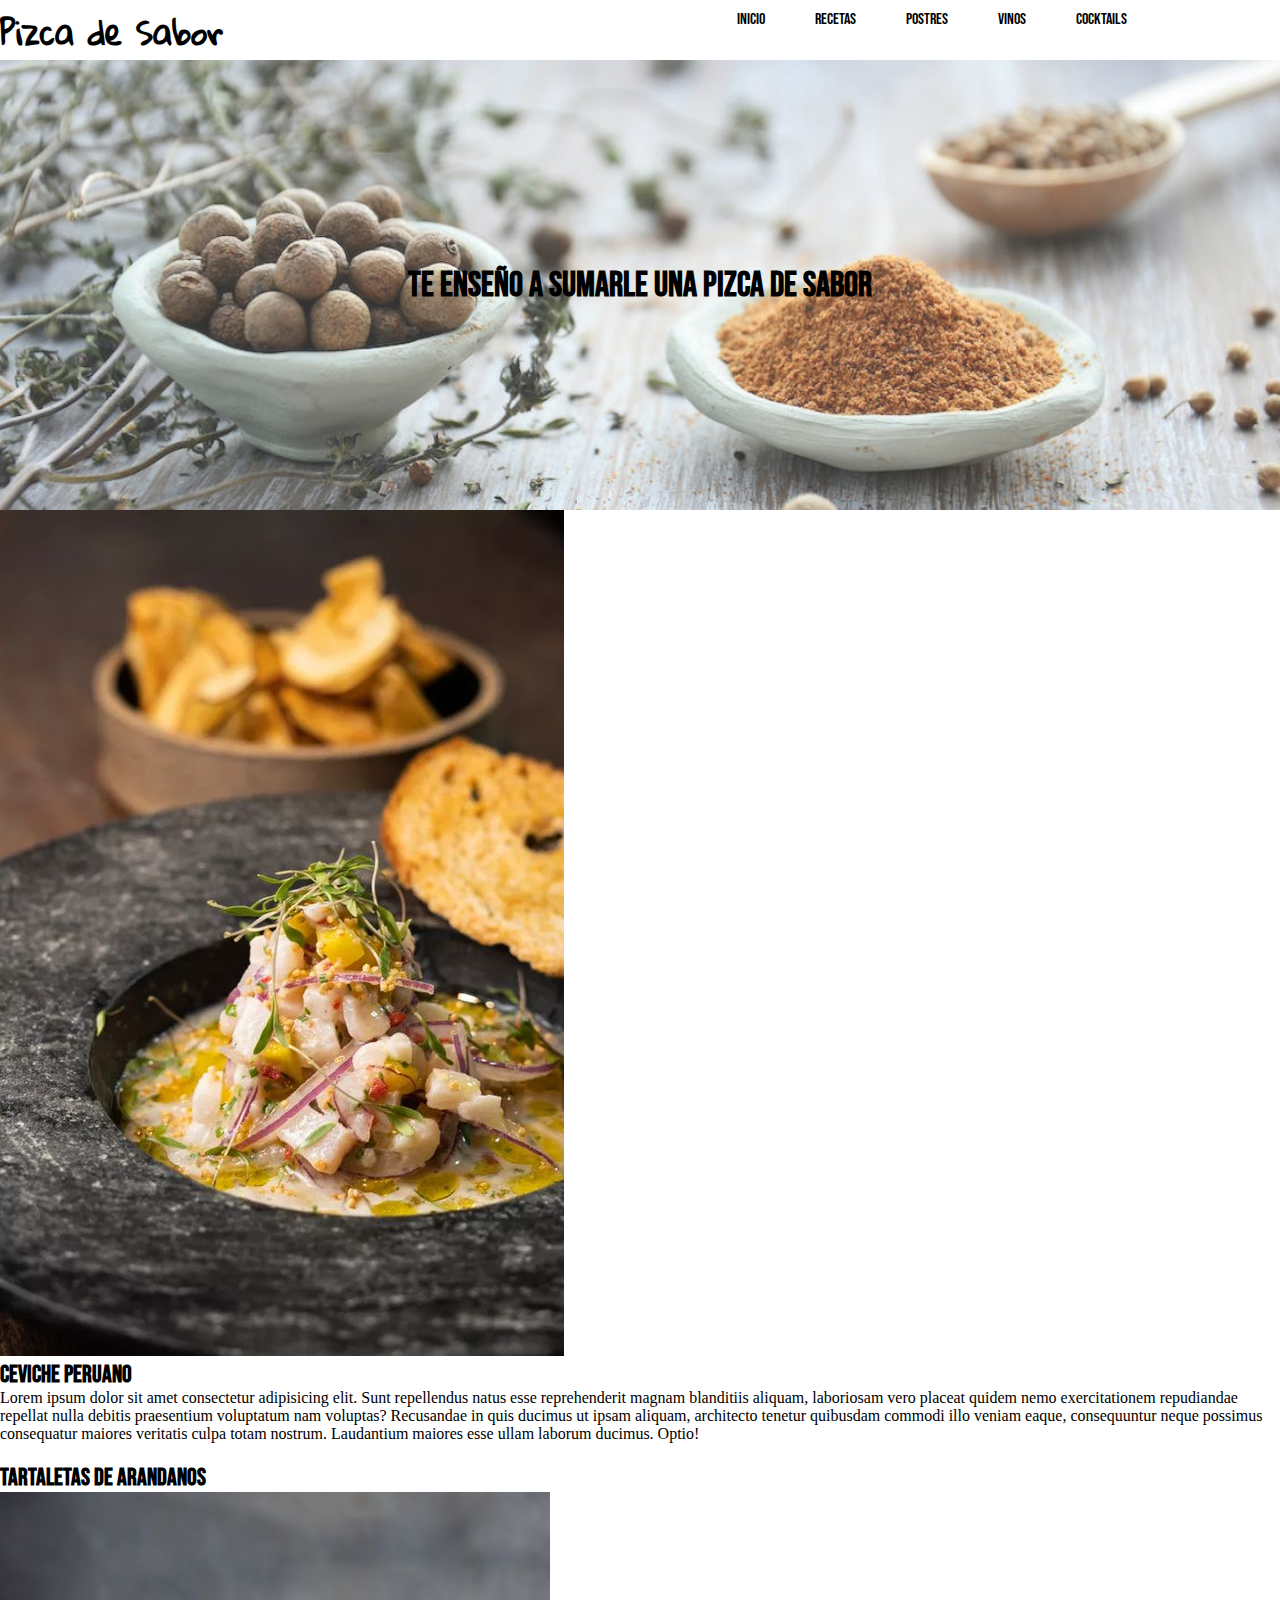
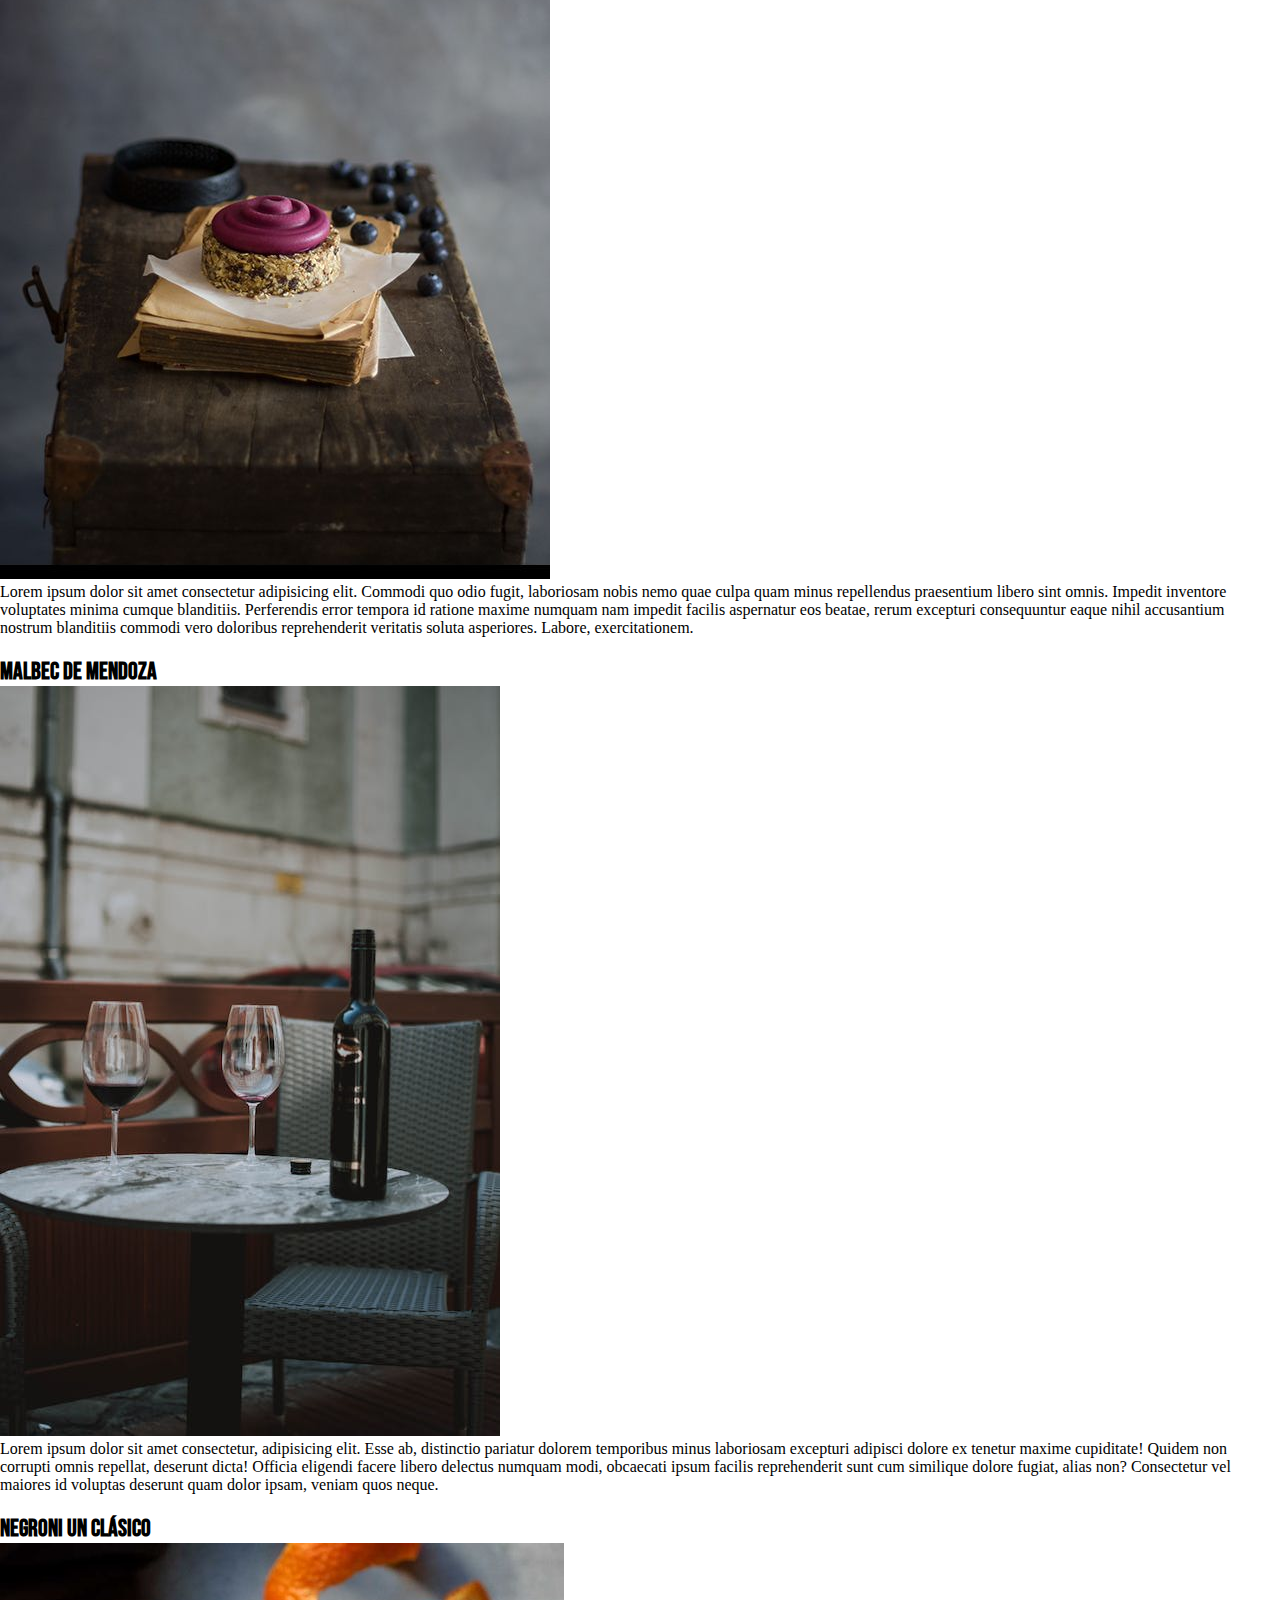
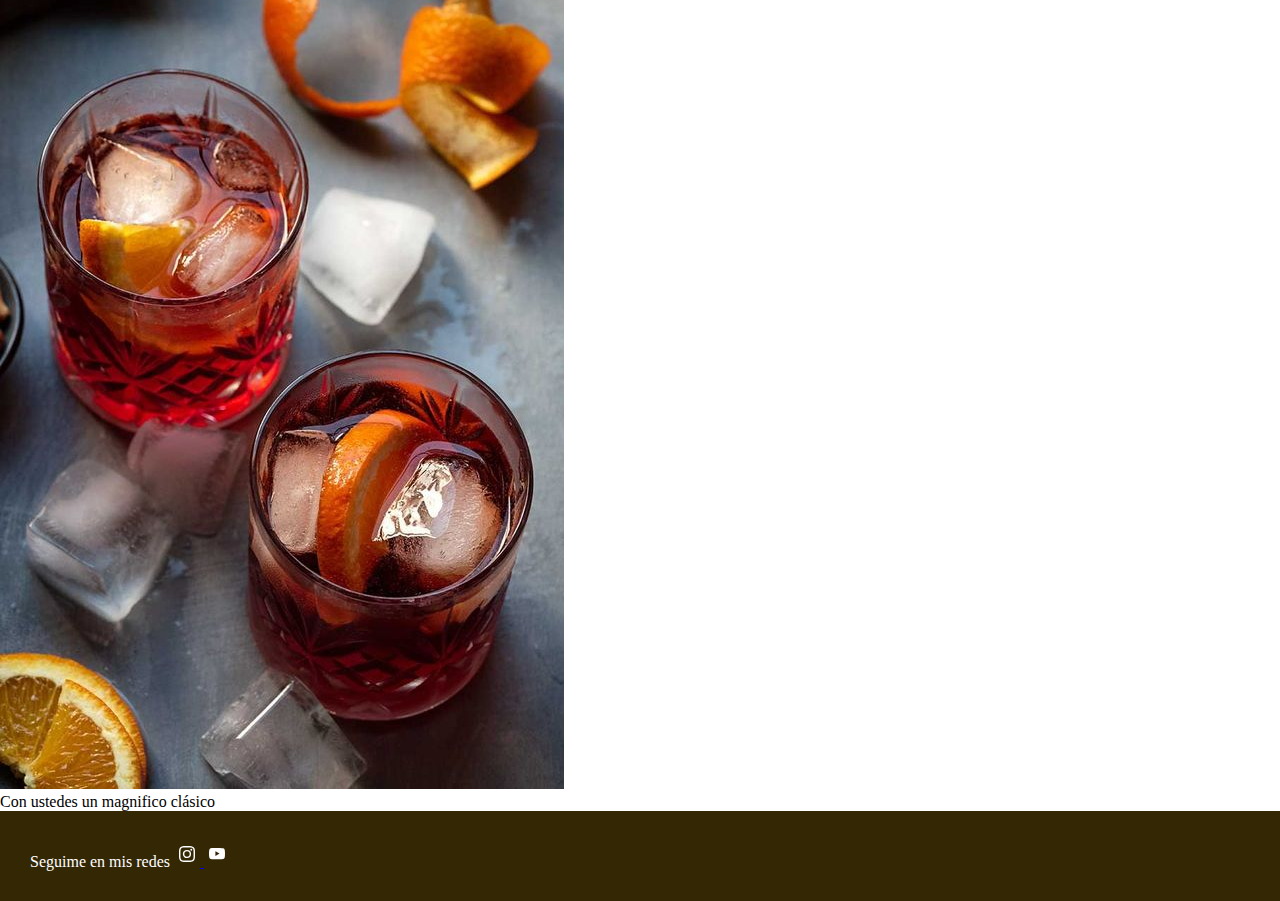
==== index.html @ 83bab91f "primer guardado proyecto" ====
<!DOCTYPE html>
<html lang="en">

<head>
    <meta charset="UTF-8">
    <meta http-equiv="X-UA-Compatible" content="IE=edge">
    <meta name="viewport" content="width=device-width, initial-scale=1.0">

    <!--Meta para busquedas de google -->

    <meta name="keywords" content="recetas">

    <!-- Fuentes Tipografia -->

    <!-- Tipografia main-->
    <style>
        @import url('https://fonts.googleapis.com/css2?family=Monoton&family=Roboto:wght@300&display=swap');
    </style>

    <!--Tipografia menu-->

    <style>
        @import url('https://fonts.googleapis.com/css2?family=Bebas+Neue&display=swap');
    </style>


    <!--Tipografia Logo-->

    <style>
        @import url('https://fonts.googleapis.com/css2?family=Gloria+Hallelujah&display=swap');
    </style>



    <title> Pizca de sabor </title>

    <!-- CSS -->

    <link rel="stylesheet" href="style.css">


</head>

<body>

    <!--Inicio header -->

    <header>


        <!-- Zona de navegable menu -->

        <nav class="flex-conteiner">


            <!--Menu navegacion-->
            <!--Logo-->
            <div id="Letra-logo">
                <a href="index.html">
                    <h1>Pizca de Sabor</h1>
                </a>
            </div>
            <div class="flex-item">
                <ul>
                    <li><a href="index.html">Inicio</a></li>
                    <li><a href="recetas.html">Recetas</a>
                    </li>
                    <li><a href="postres.html">Postres</a>
                    </li>
                    <li><a href="vinos.html">Vinos</a></li>
                    <li><a href="cocktails.html">Cocktails</a>
                    </li>
                </ul>
            </div>



        </nav>

    </header>
    <!--Fin zona de navegable menu -->

    <!-- Fin header -->

    <!--Inicio de main-->

    <main id="family-font">


        <!--Titulo del blog -->

        <aside class="banner">
            <img src="images/banner.jpeg" alt="banner">

            <h2 class="wrapper">Te enseño a sumarle
                una pizca de sabor
            </h2>
        </aside>

        <!-- articulos -->

        <section class="grid-container">
            <div class="item-1">
                <article>


                    <div>

                        <a href="recetas.html"> <img class="mediana" src="images/ceviche.jpg" alt="Plato-ceviche">

                        </a>
                        <h2 > Ceviche peruano</h2>

                        <p>
                            Lorem ipsum dolor sit amet consectetur adipisicing elit. Sunt repellendus natus esse
                            reprehenderit
                            magnam blanditiis aliquam, laboriosam vero placeat quidem nemo exercitationem repudiandae
                            repellat
                            nulla debitis praesentium voluptatum nam voluptas?
                            Recusandae in quis ducimus ut ipsam aliquam, architecto tenetur quibusdam commodi illo
                            veniam
                            eaque,
                            consequuntur neque possimus consequatur maiores veritatis culpa totam nostrum. Laudantium
                            maiores
                            esse ullam laborum ducimus. Optio!
                        </p>
                    </div>


                </article>

            </div>

            <div class="item-2" >
                <article>

                    <div>
                        <h2>Tartaletas de arandanos</h2>

                        <a href="postres.html"> <img class="mediana" src="images/tartaletas-mousse arandanos.jpg"
                                alt="tartaletas-mousse-arandanos">
                        </a>


                        <p>
                            Lorem ipsum dolor sit amet consectetur adipisicing elit. Commodi quo odio fugit, laboriosam
                            nobis
                            nemo quae culpa quam minus repellendus praesentium libero sint omnis. Impedit inventore
                            voluptates
                            minima cumque blanditiis.
                            Perferendis error tempora id ratione maxime numquam nam impedit facilis aspernatur eos
                            beatae,
                            rerum
                            excepturi consequuntur eaque nihil accusantium nostrum blanditiis commodi vero doloribus
                            reprehenderit veritatis soluta asperiores. Labore, exercitationem.
                        </p>
                    </div>


                </article>
            </div>

            <div class="item-3">
                <article>

                    <div>
                        <h2 >Malbec de Mendoza</h2>

                        <a href="vinos.html"> <img class="mediana" src="images/copa-vino-.jpg" alt="Copa-vino">
                        </a>


                        <p>
                            Lorem ipsum dolor sit amet consectetur, adipisicing elit. Esse ab, distinctio pariatur
                            dolorem
                            temporibus minus laboriosam excepturi adipisci dolore ex tenetur maxime cupiditate! Quidem
                            non
                            corrupti omnis repellat, deserunt dicta!
                            Officia eligendi facere libero delectus numquam modi, obcaecati ipsum facilis reprehenderit
                            sunt
                            cum
                            similique dolore fugiat, alias non? Consectetur vel maiores id voluptas deserunt quam dolor
                            ipsam,
                            veniam quos neque.
                        </p>
                    </div>

                </article>
            </div>

            <div class="item-4">
                <article>

                    <div>
                        <h2>Negroni un clásico</h2>
                        <a href="cocktails.html">
                            <img class="mediana" src="images/Negroni.jpg" alt="Negroni-cocktail">
                        </a>

                        <p>
                            Con ustedes un magnifico clásico
                        </p>
                    </div>

                </article>
            </div>
        </section>




    </main>

    <!--Fin main-->

    <!--Inicio de footer -->

    <!-- Inicio de footer-->

    <footer class="footer">

        <div>
            Seguime en mis redes

            <a href="https://www.instagram.com/rodriisuarez/" target="_blank" title="Instagram Pizca de sabor">
                <svg xmlns="http://www.w3.org/2000/svg" width="16" height="16" fill="currentColor"
                    class="bi bi-instagram" viewBox="0 0 16 16">
                    <path
                        d="M8 0C5.829 0 5.556.01 4.703.048 3.85.088 3.269.222 2.76.42a3.917 3.917 0 0 0-1.417.923A3.927 3.927 0 0 0 .42 2.76C.222 3.268.087 3.85.048 4.7.01 5.555 0 5.827 0 8.001c0 2.172.01 2.444.048 3.297.04.852.174 1.433.372 1.942.205.526.478.972.923 1.417.444.445.89.719 1.416.923.51.198 1.09.333 1.942.372C5.555 15.99 5.827 16 8 16s2.444-.01 3.298-.048c.851-.04 1.434-.174 1.943-.372a3.916 3.916 0 0 0 1.416-.923c.445-.445.718-.891.923-1.417.197-.509.332-1.09.372-1.942C15.99 10.445 16 10.173 16 8s-.01-2.445-.048-3.299c-.04-.851-.175-1.433-.372-1.941a3.926 3.926 0 0 0-.923-1.417A3.911 3.911 0 0 0 13.24.42c-.51-.198-1.092-.333-1.943-.372C10.443.01 10.172 0 7.998 0h.003zm-.717 1.442h.718c2.136 0 2.389.007 3.232.046.78.035 1.204.166 1.486.275.373.145.64.319.92.599.28.28.453.546.598.92.11.281.24.705.275 1.485.039.843.047 1.096.047 3.231s-.008 2.389-.047 3.232c-.035.78-.166 1.203-.275 1.485a2.47 2.47 0 0 1-.599.919c-.28.28-.546.453-.92.598-.28.11-.704.24-1.485.276-.843.038-1.096.047-3.232.047s-2.39-.009-3.233-.047c-.78-.036-1.203-.166-1.485-.276a2.478 2.478 0 0 1-.92-.598 2.48 2.48 0 0 1-.6-.92c-.109-.281-.24-.705-.275-1.485-.038-.843-.046-1.096-.046-3.233 0-2.136.008-2.388.046-3.231.036-.78.166-1.204.276-1.486.145-.373.319-.64.599-.92.28-.28.546-.453.92-.598.282-.11.705-.24 1.485-.276.738-.034 1.024-.044 2.515-.045v.002zm4.988 1.328a.96.96 0 1 0 0 1.92.96.96 0 0 0 0-1.92zm-4.27 1.122a4.109 4.109 0 1 0 0 8.217 4.109 4.109 0 0 0 0-8.217zm0 1.441a2.667 2.667 0 1 1 0 5.334 2.667 2.667 0 0 1 0-5.334z" />
                </svg>

            </a>
            <a href="https://www.youtube.com/channel/UCmBA_wu8xGg1OfOkfW13Q0Q"> <svg xmlns="http://www.w3.org/2000/svg"
                    width="16" height="16" fill="currentColor" class="bi bi-youtube" viewBox="0 0 16 16">
                    <path
                        d="M8.051 1.999h.089c.822.003 4.987.033 6.11.335a2.01 2.01 0 0 1 1.415 1.42c.101.38.172.883.22 1.402l.01.104.022.26.008.104c.065.914.073 1.77.074 1.957v.075c-.001.194-.01 1.108-.082 2.06l-.008.105-.009.104c-.05.572-.124 1.14-.235 1.558a2.007 2.007 0 0 1-1.415 1.42c-1.16.312-5.569.334-6.18.335h-.142c-.309 0-1.587-.006-2.927-.052l-.17-.006-.087-.004-.171-.007-.171-.007c-1.11-.049-2.167-.128-2.654-.26a2.007 2.007 0 0 1-1.415-1.419c-.111-.417-.185-.986-.235-1.558L.09 9.82l-.008-.104A31.4 31.4 0 0 1 0 7.68v-.123c.002-.215.01-.958.064-1.778l.007-.103.003-.052.008-.104.022-.26.01-.104c.048-.519.119-1.023.22-1.402a2.007 2.007 0 0 1 1.415-1.42c.487-.13 1.544-.21 2.654-.26l.17-.007.172-.006.086-.003.171-.007A99.788 99.788 0 0 1 7.858 2h.193zM6.4 5.209v4.818l4.157-2.408L6.4 5.209z" />
                </svg></a>
        </div>


    </footer>

    <!-- Fin de footer-->



</body>

</html>
---- style.css ----
* {
    margin: 0;
    padding: 0;
    box-sizing: border-box;
}

body {
    background-color: #ffffff ; 
}


/* Inicio header */

header {
    height: 60px;
}

.flex-conteiner {
    display: flex;
    background-color: #ffffff;
    width: 100%;
    height: 100%;

}

.flex-conteiner a {
    text-decoration: none;
}

#Letra-logo {
    font-family: 'Gloria Hallelujah', cursive;
    width: 30%;
}

h1 {
    color: #000000;
}


.flex-item {
    width: 60%;
    height: 100%;
}

.flex-item ul {
    display: flex;
    flex-flow: row nowrap;
    justify-content: flex-end;
    width: auto;
}

.flex-item ul li {
    display: inline-block;
    padding: 10px 15px;
}

.flex-item ul li a {
    color: rgb(0, 0, 0);
    margin: 0px 10px;
    font-family: 'Bebas Neue', cursive;

}

/* Fin header */

/* Inicio main */

main {
    width: 100%;
    height: 100%;
}

/* Inicio banner */

.banner {
    position: relative;
    display: block;
    width: 100%;
    height: 50vh;
}

.banner .wrapper {
    display: block;
    position: absolute;
    left: 50%;
    top: 50%;
    transform: translate(-50%, -50%);
    font-size: 35px;
}

.banner img {
    width: 100%;
    height: 100%;
    overflow: hidden;
    object-fit: cover;
    opacity: 0.8;
}

/* Fin banner */

/* Inicio articulos */

h2 {
    font-family: 'Bebas Neue', cursive;
    color: #000000;

}

/* Articulos */

/* div article div {
    width: 50%;
    margin: 10%;
    position: relative;

} */

.grid-container{
    display: grid;
    width: 100%;
    height: 100%;
    grid-template-columns:(1fr 1fr);
    gap: 20px;
    
}
/*div article {
    display: flex;
}*/


/*.mediana{
    width: 55%;
}*/ 

article div img:hover {
    overflow: hidden;
    opacity: 0.8;
    border-radius: 10px;
    transition: all 2s;
    transform: scale(1.2);
}


/* .imagenes-flex{
    display: flex;
    flex-grow:;
} */

.letra-articulos {
    color: #ffffff;
    position: absolute;
    left: 20%;
    top: 45%;
    transform: translate(-30%, -35%);
    font-size: 50px;
    z-index: 1;
}

.letra-articulos-1{
    color: #ffffff;
position: absolute;
left: 8%;
top: 35%;
transform: translate(-8%, -10%);
font-size: 40px;
z-index: 1;

}

/* Inicio footer */

footer {
    color: #ffffff;
    background-color: #332704;
    width: 100%;
    bottom: 0;
    padding: 30px;
}


div a svg {
    color: #ffffff;

    padding: 0;
    margin: 5px;
    display: inline-block;


}
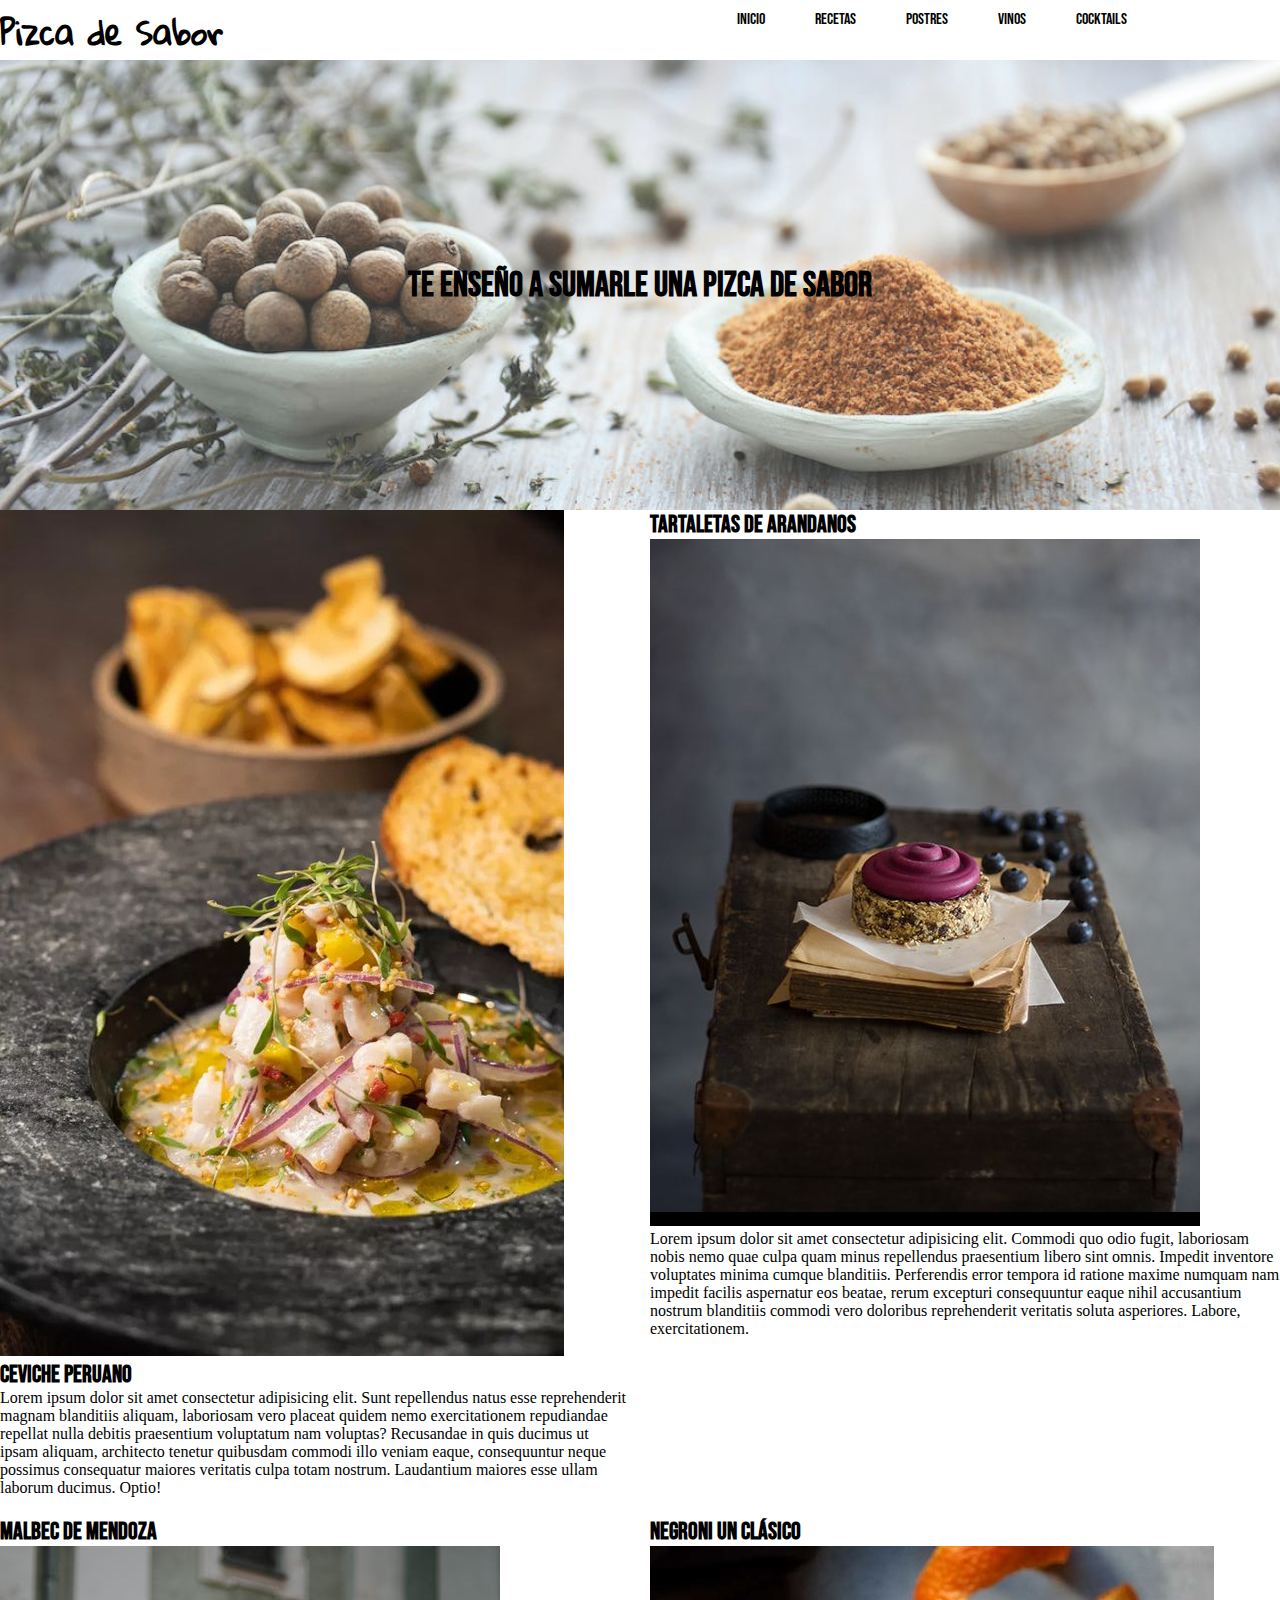
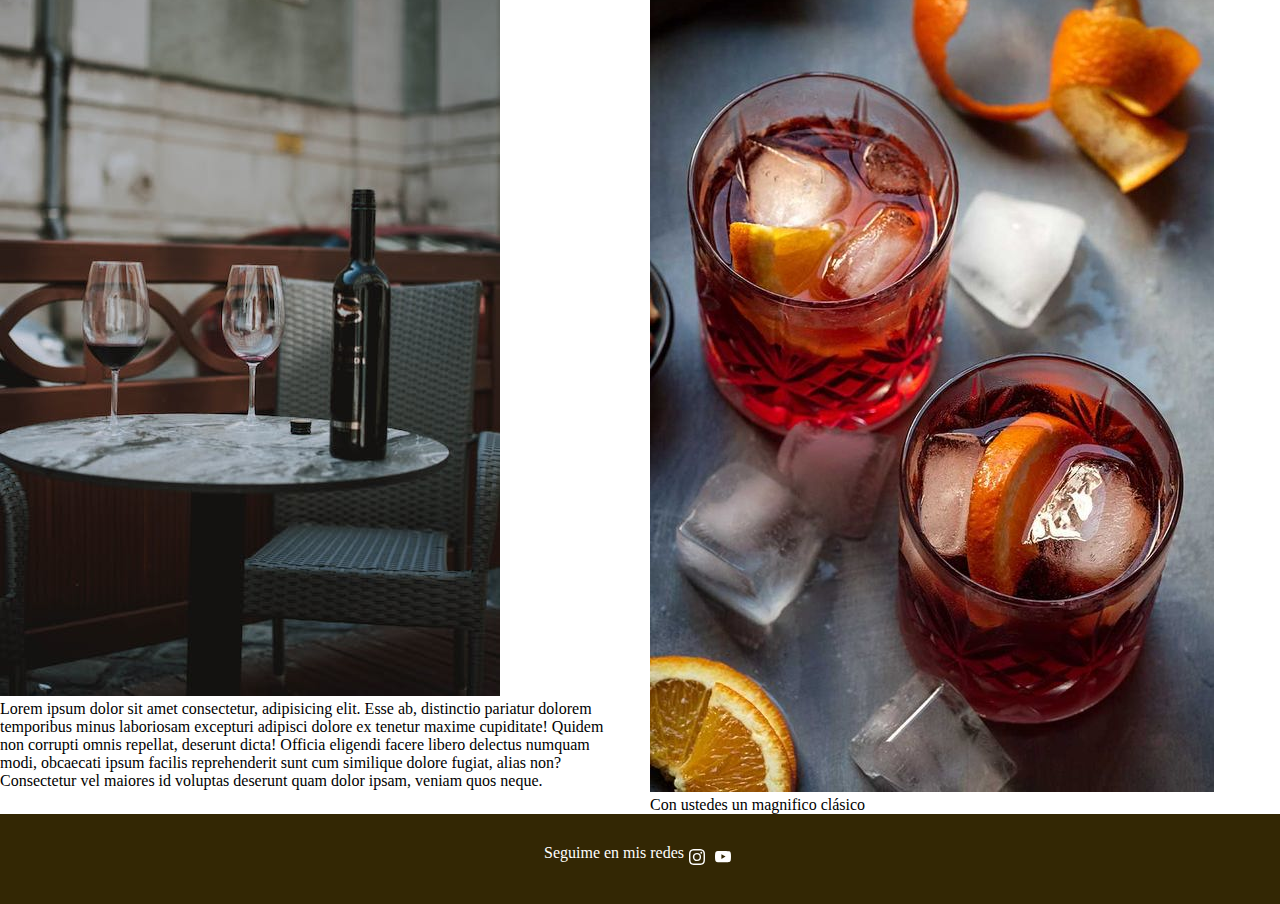
==== commit 82db0be3: "Agrego media query y grid a articulos" ====
--- a/index.html
+++ b/index.html
@@ -37,6 +37,8 @@
     <!-- CSS -->
 
     <link rel="stylesheet" href="style.css">
+
+    
 
 
 </head>
@@ -60,6 +62,7 @@
                     <h1>Pizca de Sabor</h1>
                 </a>
             </div>
+
             <div class="flex-item">
                 <ul>
                     <li><a href="index.html">Inicio</a></li>
--- a/style.css
+++ b/style.css
@@ -15,6 +15,8 @@
     height: 60px;
 }
 
+
+
 .flex-conteiner {
     display: flex;
     background-color: #ffffff;
@@ -61,6 +63,15 @@
 
 }
 
+@media {
+    (min-width: 300px 640px; )
+    
+    
+    .flex-conteiner
+    .flex-item
+    #Letra-logo
+}
+
 /* Fin header */
 
 /* Inicio main */
@@ -68,6 +79,10 @@
 main {
     width: 100%;
     height: 100%;
+}
+@media{
+    (min-width: 360px ;)
+    main
 }
 
 /* Inicio banner */
@@ -96,6 +111,13 @@
     opacity: 0.8;
 }
 
+@media{
+    (min-width: 360px;)
+
+    .banner .wrapper
+    #family.font
+}
+
 /* Fin banner */
 
 /* Inicio articulos */
@@ -119,7 +141,8 @@
     display: grid;
     width: 100%;
     height: 100%;
-    grid-template-columns:(1fr 1fr);
+    grid-template-columns:1fr 1fr;
+    grid-template-rows: 0.5fr 0.5fr ;
     gap: 20px;
     
 }
@@ -167,6 +190,14 @@
 
 }
 
+@media{
+    (min-width: 360px;)
+    .grid-container .item-1
+    .item-2
+    .item-3
+    .item-4
+}
+
 /* Inicio footer */
 
 footer {
@@ -177,6 +208,10 @@
     padding: 30px;
 }
 
+.footer div{
+    display: flex ;
+    justify-content: center;
+}
 
 div a svg {
     color: #ffffff;
@@ -185,5 +220,4 @@
     margin: 5px;
     display: inline-block;
 
-
 }